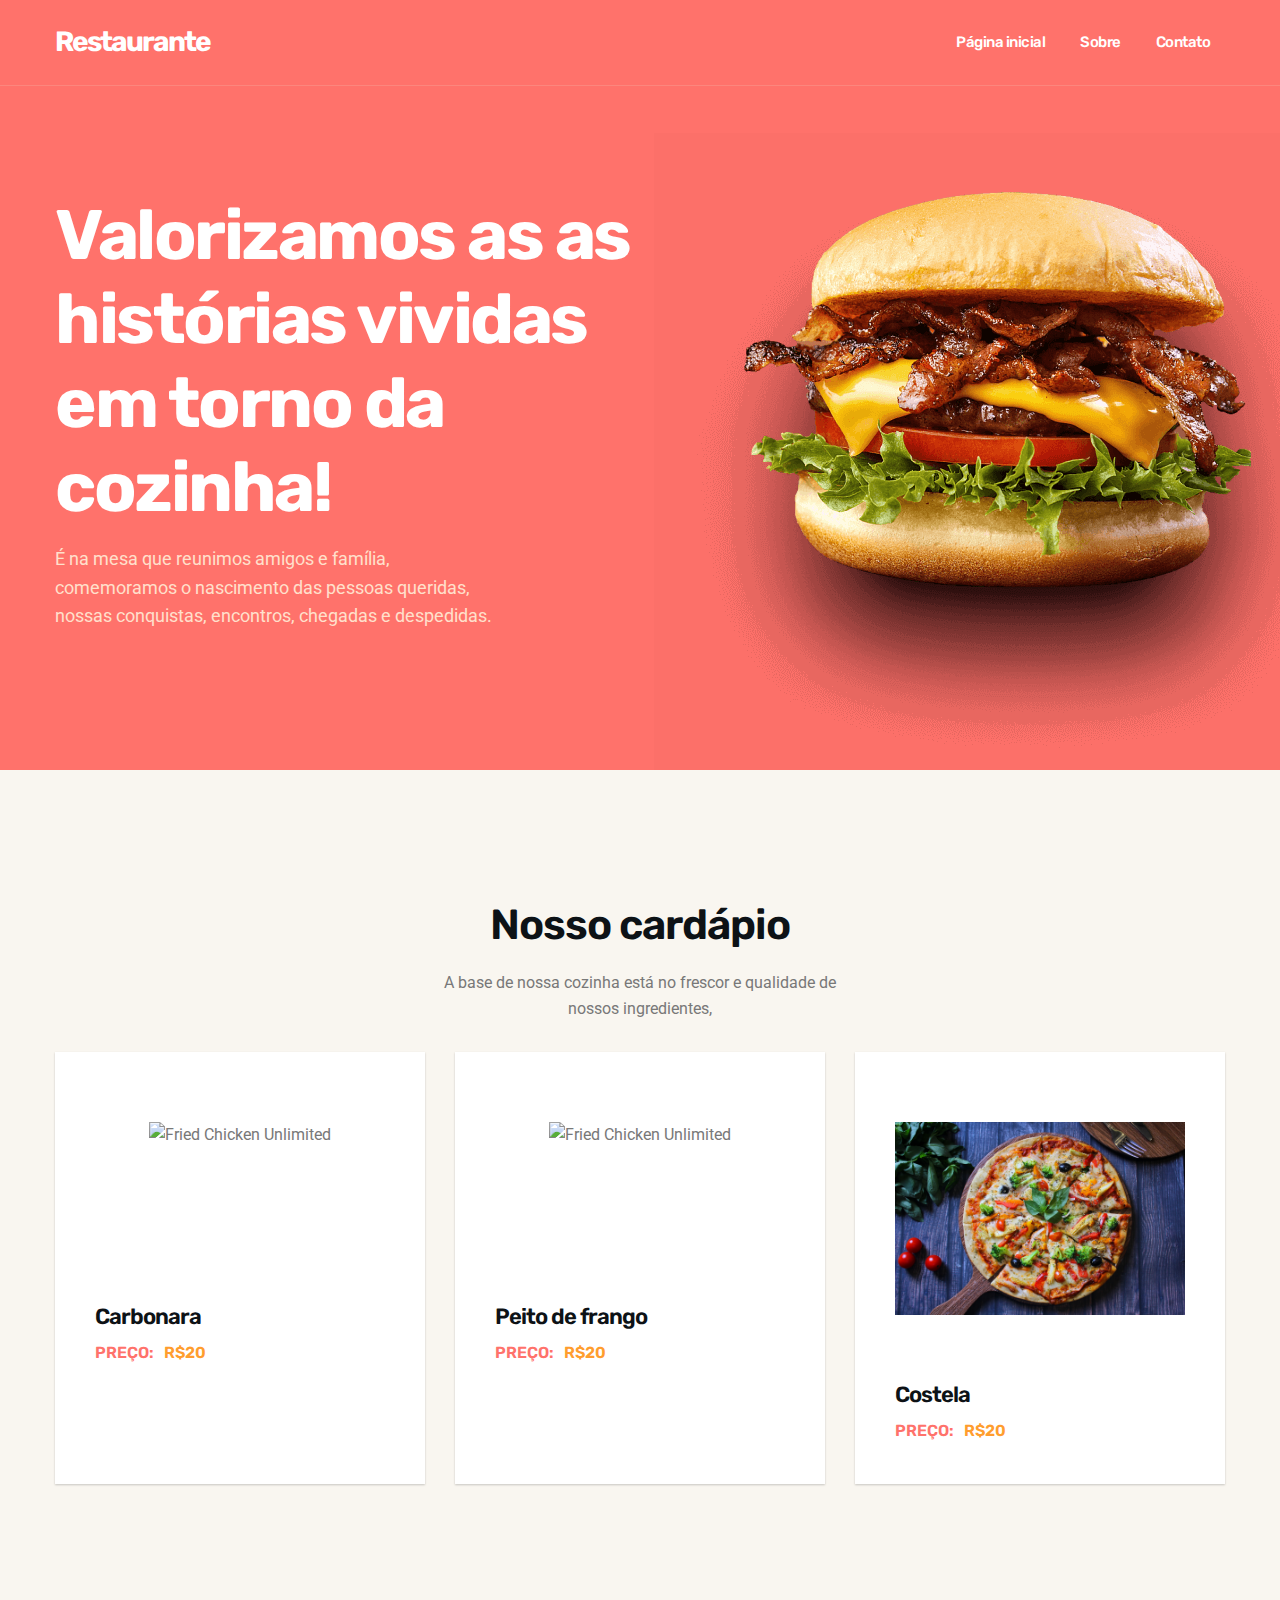
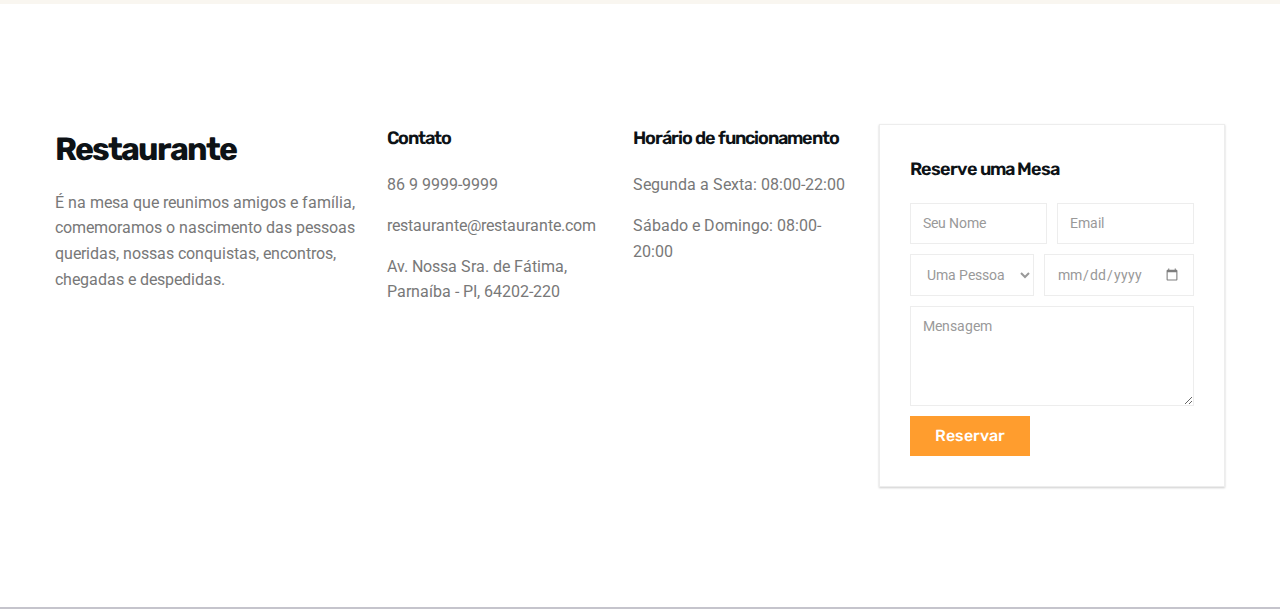
==== index.html @ c1cd0bdb "Arquivos do site estático" ====
<!DOCTYPE html>
<html lang="pt-BR">

<head>
  <meta charset="UTF-8">
  <meta http-equiv="X-UA-Compatible" content="IE=edge">
  <meta name="viewport" content="width=device-width, initial-scale=1.0">
  <title>Restaurante</title>
  <link rel="stylesheet" href="./assets/css/bootstrap.css">
  <link
    href="https://fonts.googleapis.com/css2?family=Roboto:wght@400;500&family=Rubik:wght@400;500;600;700&family=Shadows+Into+Light&display=swap"
    rel="stylesheet">
</head>
<body>
  <header class="header">
    <div class="container">
      <h1>
        <a href="#" class="logo">Restaurante</a>
      </h1>

      <nav class="navbar">
        <ul class="navbar-list">
          <li class="nav-item">
            <a href="#home" class="navbar-link">Página inicial</a>
          </li>
          <li class="nav-item">
            <a href="#about" class="navbar-link">Sobre</a>
          </li>
          <li class="nav-item">
            <a href="#contato" class="navbar-link">Contato</a>
          </li>
        </ul>
      </nav>
    </div>
  </header>

  <main>
    <section class="hero">
      <div class="container">
        <div class="hero-content">
          <h2 class="h1 hero-title">Valorizamos as as histórias vividas em torno da cozinha!</h2>
          <p class="hero-text"> É na mesa que reunimos amigos e família, comemoramos o nascimento das pessoas queridas, nossas conquistas, encontros, chegadas e despedidas.</p>
          <div class="hero-banner"><img src="./assets/images/burguer.png"></div>
        </div>
      </div>
    </section>

    <section class="section food-menu">
      <div class="container">
        <h2 class="h2 section-title">
          Nosso cardápio
        </h2>
        <p class="section-text">
          A base de nossa cozinha está no frescor e qualidade de nossos ingredientes,
        </p>

        <ul class="food-menu-list">
          <li>
            <div class="food-menu-card">
              <div class="card-banner">
                <img src="./assets/images/comida1.jpg" width="300" height="300" loading="lazy"
                  alt="Fried Chicken Unlimited" class="w-100">
              </div>
              <h3 class="h3 card-title">Carbonara</h3>
              <div class="price-wrapper">
                <p class="price-text">Preço:</p>
                <p class="price">R$20</p>
              </div>
            </div>
          </li>

          <li>
            <div class="food-menu-card">
              <div class="card-banner">
                <img src="./assets/images/comida2.jpg" width="300" height="300" loading="lazy"
                  alt="Fried Chicken Unlimited" class="w-100">
              </div>

              <h3 class="h3 card-title">Peito de frango</h3>
              <div class="price-wrapper">
                <p class="price-text">Preço:</p>
                <p class="price">R$20</p>
              </div>
            </div>
          </li>

          <li>
            <div class="food-menu-card">
              <div class="card-banner">
                <img src="./assets/images/comida3.jpg" width="300" height="300" loading="lazy"
                  alt="Fried Chicken Unlimited" class="w-100">
              </div>

              <h3 class="h3 card-title">Costela</h3>
              <div class="price-wrapper">
                <p class="price-text">Preço:</p>
                <p class="price">R$20</p>
              </div>
            </div>
          </li>
        </ul>
      </div>
    </section>

  </main>

  <footer class="footer">
    <div class="footer-top">
      <div class="container">
        <div class="footer-brand">
          <a href="/" class="logo">Restaurante</a>
          <p class="footer-text">
            É na mesa que reunimos amigos e família, comemoramos o nascimento das pessoas queridas, nossas conquistas, encontros, chegadas e despedidas.
          </p>
        </div>

        <ul class="footer-list">
          <p class="footer-list-title">Contato</p>
          <li>
            <p class="footer-list-item">86 9 9999-9999</p>
          </li>
          <li>
            <p class="footer-list-item">restaurante@restaurante.com</p>
          </li>
          <li>
            <p class="footer-list-item">Av. Nossa Sra. de Fátima, Parnaíba - PI, 64202-220</p>
          </li>
        </ul>

        <ul class="footer-list">
          <li>
            <p class="footer-list-title">Horário de funcionamento</p>
          </li>
          <li>
            <p class="footer-list-item">Segunda a Sexta: 08:00-22:00</p>
          </li>
          <li>
            <p class="footer-list-item">Sábado e Domingo: 08:00-20:00</p>
          </li>
        </ul>

        <form action="" class="footer-form">
          <p class="footer-list-title">Reserve uma Mesa</p>
          <div class="input-wrapper">
            <input type="text" name="full_name" required placeholder="Seu Nome" aria-label="Seu Nome"
              class="input-field">
            <input type="email" name="email_address" required placeholder="Email" aria-label="Email"
              class="input-field">
          </div>

          <div class="input-wrapper">
            <select name="total_person" aria-label="Total person" class="input-field">
              <option value="person">Uma Pessoa</option>
              <option value="2 person">Duas Pessoas</option>
              <option value="3 person">Três Pessoas</option>
              <option value="4 person">Quatro Pessoas</option>
            </select>
            <input type="date" name="booking_date" aria-label="Reservation date" class="input-field">
          </div>

          <textarea name="message" required placeholder="Mensagem" aria-label="Mensagem" class="input-field"></textarea>
          <button type="submit" class="btn">Reservar</button>
        </form>
      </div>
    </div>
  </footer>
</body>
</html>
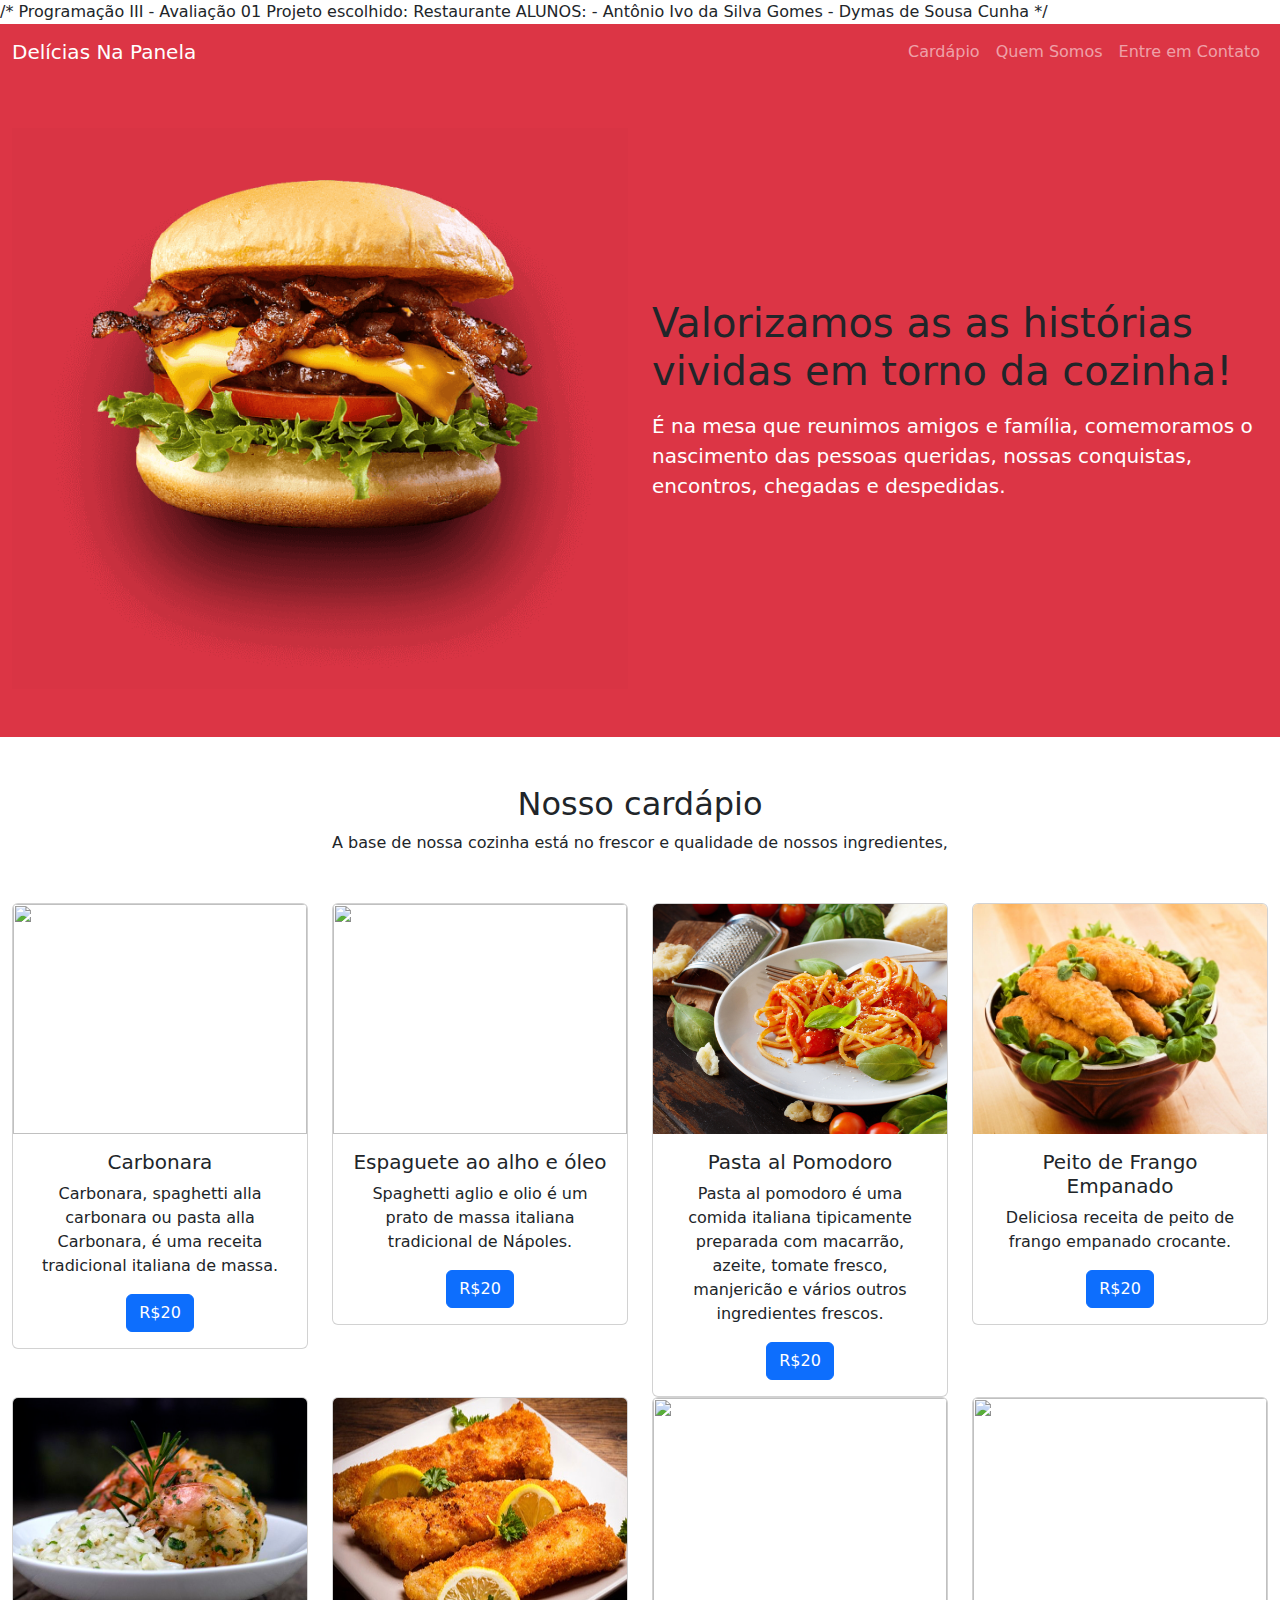
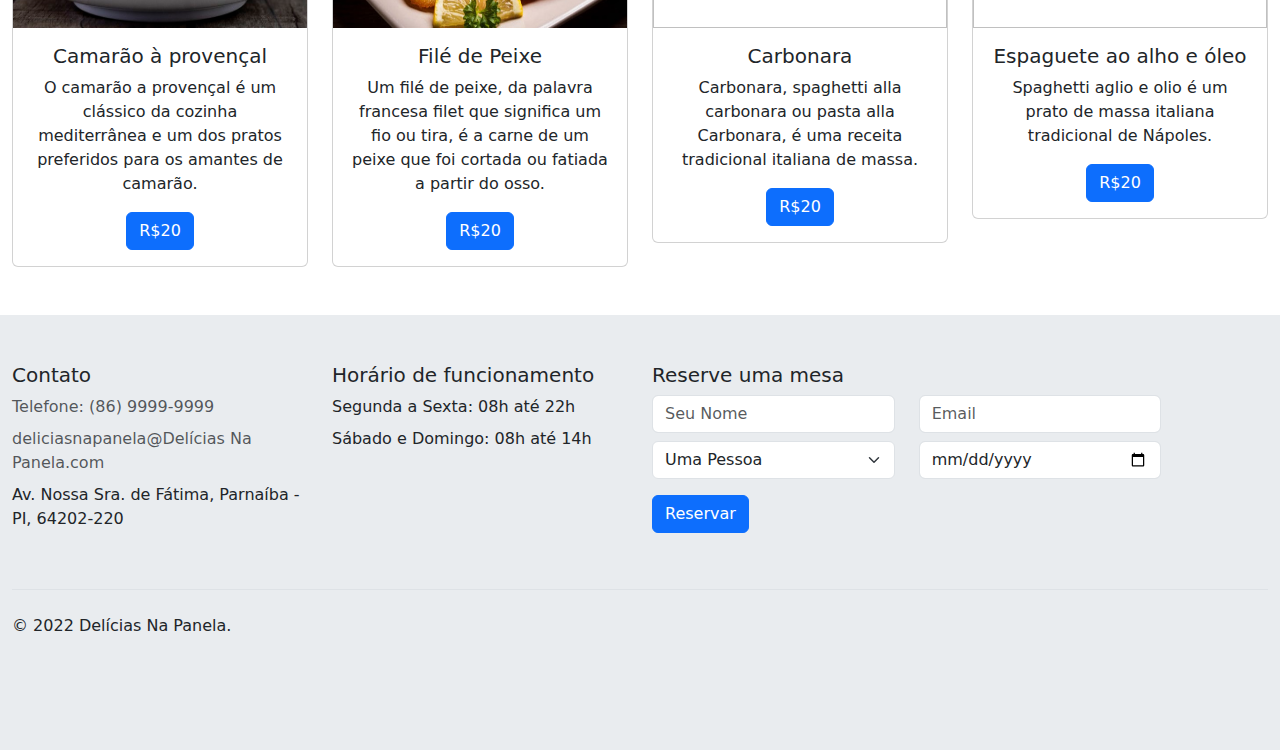
==== commit 545121f9: "Novas mudanças" ====
--- a/index.html
+++ b/index.html
@@ -1,3 +1,12 @@
+/*
+Programação III - Avaliação 01
+Projeto escolhido: Restaurante
+
+ALUNOS:
+- Antônio Ivo da Silva Gomes
+- Dymas de Sousa Cunha
+*/
+
 <!DOCTYPE html>
 <html lang="pt-BR">
 
@@ -5,164 +14,211 @@
   <meta charset="UTF-8">
   <meta http-equiv="X-UA-Compatible" content="IE=edge">
   <meta name="viewport" content="width=device-width, initial-scale=1.0">
-  <title>Restaurante</title>
-  <link rel="stylesheet" href="./assets/css/bootstrap.css">
-  <link
-    href="https://fonts.googleapis.com/css2?family=Roboto:wght@400;500&family=Rubik:wght@400;500;600;700&family=Shadows+Into+Light&display=swap"
-    rel="stylesheet">
+  <title>Delícias Na Panela</title>
+  <link href="https://cdn.jsdelivr.net/npm/bootstrap@5.3.0-alpha1/dist/css/bootstrap.min.css" rel="stylesheet">
+  <link rel="icon" type="image/png" href="./assets/images/favicon.png">
 </head>
+
 <body>
-  <header class="header">
-    <div class="container">
-      <h1>
-        <a href="#" class="logo">Restaurante</a>
-      </h1>
-
-      <nav class="navbar">
-        <ul class="navbar-list">
+  <header>
+    <nav class="navbar navbar-expand-lg bg-danger text-white" data-bs-theme="dark">
+      <div class="container-xxl">
+        <a class="navbar-brand" href="#">Delícias Na Panela</a>
+        <ul class="navbar-nav">
           <li class="nav-item">
-            <a href="#home" class="navbar-link">Página inicial</a>
+            <a href="#cardapio" class="nav-link">Cardápio</a>
           </li>
           <li class="nav-item">
-            <a href="#about" class="navbar-link">Sobre</a>
+            <a href="quemsomos.html" class="nav-link">Quem Somos</a>
           </li>
           <li class="nav-item">
-            <a href="#contato" class="navbar-link">Contato</a>
+            <a href="#rodape" class="nav-link">Entre em Contato</a>
           </li>
         </ul>
-      </nav>
+      </div>
+    </nav>
+  </header>
+
+  <main>
+    <div class="bg-danger" data-bs-theme="dark">
+      <div class="container-xxl">
+        <div class="row align-items-center py-5">
+          <div class="col-sm-6">
+            <img src="./assets/images/burguer.png" class="d-block mx-lg-auto img-fluid" alt="" width="700" height="500">
+          </div>
+          <div class="col-lg-6">
+            <h1 class="mb-3">Valorizamos as as histórias vividas em torno da cozinha!</h1>
+            <p class="lead text-white">É na mesa que reunimos amigos e família, comemoramos o nascimento das pessoas
+              queridas, nossas conquistas, encontros, chegadas e despedidas.</p>
+          </div>
+        </div>
+      </div>
     </div>
-  </header>
-
-  <main>
-    <section class="hero">
-      <div class="container">
-        <div class="hero-content">
-          <h2 class="h1 hero-title">Valorizamos as as histórias vividas em torno da cozinha!</h2>
-          <p class="hero-text"> É na mesa que reunimos amigos e família, comemoramos o nascimento das pessoas queridas, nossas conquistas, encontros, chegadas e despedidas.</p>
-          <div class="hero-banner"><img src="./assets/images/burguer.png"></div>
-        </div>
-      </div>
-    </section>
-
-    <section class="section food-menu">
-      <div class="container">
-        <h2 class="h2 section-title">
+
+    <section>
+      <div class="container-xxl">
+        <h2 id="cardapio" class="h2 text-center pt-5">
           Nosso cardápio
         </h2>
-        <p class="section-text">
+        <p class="text-center">
           A base de nossa cozinha está no frescor e qualidade de nossos ingredientes,
         </p>
 
-        <ul class="food-menu-list">
-          <li>
-            <div class="food-menu-card">
-              <div class="card-banner">
-                <img src="./assets/images/comida1.jpg" width="300" height="300" loading="lazy"
-                  alt="Fried Chicken Unlimited" class="w-100">
-              </div>
-              <h3 class="h3 card-title">Carbonara</h3>
-              <div class="price-wrapper">
-                <p class="price-text">Preço:</p>
-                <p class="price">R$20</p>
-              </div>
-            </div>
-          </li>
-
-          <li>
-            <div class="food-menu-card">
-              <div class="card-banner">
-                <img src="./assets/images/comida2.jpg" width="300" height="300" loading="lazy"
-                  alt="Fried Chicken Unlimited" class="w-100">
-              </div>
-
-              <h3 class="h3 card-title">Peito de frango</h3>
-              <div class="price-wrapper">
-                <p class="price-text">Preço:</p>
-                <p class="price">R$20</p>
-              </div>
-            </div>
-          </li>
-
-          <li>
-            <div class="food-menu-card">
-              <div class="card-banner">
-                <img src="./assets/images/comida3.jpg" width="300" height="300" loading="lazy"
-                  alt="Fried Chicken Unlimited" class="w-100">
-              </div>
-
-              <h3 class="h3 card-title">Costela</h3>
-              <div class="price-wrapper">
-                <p class="price-text">Preço:</p>
-                <p class="price">R$20</p>
-              </div>
-            </div>
-          </li>
-        </ul>
+        <div class="row justify-content-center mt-5">
+
+          <div class="col-sm-3">
+            <div class="card text-center">
+              <img src="./assets/images/comida1.jpg" class="card-img-top" style="height: 230px;">
+              <div class="card-body">
+                <h5 class="card-title">Carbonara</h5>
+                <p class="card-text">Carbonara, spaghetti alla carbonara ou pasta alla Carbonara, é uma receita
+                  tradicional italiana de massa.</p>
+                <a href="#" class="btn btn-primary">R$20</a>
+              </div>
+            </div>
+          </div>
+
+          <div class="col-sm-3">
+            <div class="card text-center">
+              <img src="./assets/images/comida2.jpg" class="card-img-top" style="height: 230px;">
+              <div class="card-body">
+                <h5 class="card-title">Espaguete ao alho e óleo</h5>
+                <p class="card-text">Spaghetti aglio e olio é um prato de massa italiana tradicional de Nápoles. </p>
+                <a href="#" class="btn btn-primary">R$20</a>
+              </div>
+            </div>
+          </div>
+
+          <div class="col-sm-3">
+            <div class="card text-center">
+              <img src="./assets/images/comida3.jpg" class="card-img-top" style="height: 230px;">
+              <div class="card-body">
+                <h5 class="card-title">Pasta al Pomodoro</h5>
+                <p class="card-text">Pasta al pomodoro é uma comida italiana tipicamente preparada com macarrão, azeite,
+                  tomate fresco, manjericão e vários outros ingredientes frescos.</p>
+                <a href="#" class="btn btn-primary">R$20</a>
+              </div>
+            </div>
+          </div>
+
+          <div class="col-sm-3">
+            <div class="card text-center">
+              <img src="./assets/images/comida4.jpg" class="card-img-top" style="height: 230px;">
+              <div class="card-body">
+                <h5 class="card-title">Peito de Frango Empanado</h5>
+                <p class="card-text">Deliciosa receita de peito de frango empanado crocante.</p>
+                <a href="#" class="btn btn-primary">R$20</a>
+              </div>
+            </div>
+          </div>
+
+          <div class="col-sm-3">
+            <div class="card text-center">
+              <img src="./assets/images/comida5.jpg" class="card-img-top" style="height: 230px;">
+              <div class="card-body">
+                <h5 class="card-title">Camarão à provençal</h5>
+                <p class="card-text">O camarão a provençal é um clássico da cozinha mediterrânea e um dos pratos
+                  preferidos para os amantes de camarão.</p>
+                <a href="#" class="btn btn-primary">R$20</a>
+              </div>
+            </div>
+          </div>
+
+          <div class="col-sm-3">
+            <div class="card text-center">
+              <img src="./assets/images/comida6.jpg" class="card-img-top" style="height: 230px;">
+              <div class="card-body">
+                <h5 class="card-title">Filé de Peixe</h5>
+                <p class="card-text">Um filé de peixe, da palavra francesa filet que significa um fio ou tira, é a carne
+                  de um peixe que foi cortada ou fatiada a partir do osso.</p>
+                <a href="#" class="btn btn-primary">R$20</a>
+              </div>
+            </div>
+          </div>
+
+          <div class="col-sm-3">
+            <div class="card text-center">
+              <img src="./assets/images/comida1.jpg" class="card-img-top" style="height: 230px;">
+              <div class="card-body">
+                <h5 class="card-title">Carbonara</h5>
+                <p class="card-text">Carbonara, spaghetti alla carbonara ou pasta alla Carbonara, é uma receita
+                  tradicional italiana de massa.</p>
+                <a href="#" class="btn btn-primary">R$20</a>
+              </div>
+            </div>
+          </div>
+
+          <div class="col-sm-3">
+            <div class="card text-center">
+              <img src="./assets/images/comida2.jpg" class="card-img-top" style="height: 230px;">
+              <div class="card-body">
+                <h5 class="card-title">Espaguete ao alho e óleo</h5>
+                <p class="card-text">Spaghetti aglio e olio é um prato de massa italiana tradicional de Nápoles. </p>
+                <a href="#" class="btn btn-primary">R$20</a>
+              </div>
+            </div>
+          </div>
+
+        </div>
       </div>
     </section>
 
   </main>
 
-  <footer class="footer">
-    <div class="footer-top">
-      <div class="container">
-        <div class="footer-brand">
-          <a href="/" class="logo">Restaurante</a>
-          <p class="footer-text">
-            É na mesa que reunimos amigos e família, comemoramos o nascimento das pessoas queridas, nossas conquistas, encontros, chegadas e despedidas.
-          </p>
-        </div>
-
-        <ul class="footer-list">
-          <p class="footer-list-title">Contato</p>
-          <li>
-            <p class="footer-list-item">86 9 9999-9999</p>
-          </li>
-          <li>
-            <p class="footer-list-item">restaurante@restaurante.com</p>
-          </li>
-          <li>
-            <p class="footer-list-item">Av. Nossa Sra. de Fátima, Parnaíba - PI, 64202-220</p>
-          </li>
-        </ul>
-
-        <ul class="footer-list">
-          <li>
-            <p class="footer-list-title">Horário de funcionamento</p>
-          </li>
-          <li>
-            <p class="footer-list-item">Segunda a Sexta: 08:00-22:00</p>
-          </li>
-          <li>
-            <p class="footer-list-item">Sábado e Domingo: 08:00-20:00</p>
-          </li>
-        </ul>
-
-        <form action="" class="footer-form">
-          <p class="footer-list-title">Reserve uma Mesa</p>
-          <div class="input-wrapper">
-            <input type="text" name="full_name" required placeholder="Seu Nome" aria-label="Seu Nome"
-              class="input-field">
-            <input type="email" name="email_address" required placeholder="Email" aria-label="Email"
-              class="input-field">
-          </div>
-
-          <div class="input-wrapper">
-            <select name="total_person" aria-label="Total person" class="input-field">
-              <option value="person">Uma Pessoa</option>
-              <option value="2 person">Duas Pessoas</option>
-              <option value="3 person">Três Pessoas</option>
-              <option value="4 person">Quatro Pessoas</option>
-            </select>
-            <input type="date" name="booking_date" aria-label="Reservation date" class="input-field">
-          </div>
-
-          <textarea name="message" required placeholder="Mensagem" aria-label="Mensagem" class="input-field"></textarea>
-          <button type="submit" class="btn">Reservar</button>
-        </form>
+  <footer id="rodape" class="mt-5 py-5 bg-body-secondary">
+    <div class="container-xxl">
+      <div class="row">
+        <div class="col-md-3 mb-3">
+          <h5>Contato</h5>
+          <ul class="nav flex-column">
+            <li class="nav-item mb-2"><a href="tel:99999999" class="nav-link p-0 text-muted">Telefone: (86)
+                9999-9999</a></li>
+            <li class="nav-item mb-2"><a href="mailto:deliciasnapanela@Delícias Na Panela.com"
+                class="nav-link p-0 text-muted">deliciasnapanela@Delícias Na Panela.com</a></li>
+            <li class="nav-item mb-2">Av. Nossa Sra. de Fátima, Parnaíba - PI, 64202-220</li>
+          </ul>
+        </div>
+
+        <div class="col-md-3 mb-3">
+          <h5>Horário de funcionamento</h5>
+          <ul class="nav flex-column">
+            <li class="nav-item mb-2">Segunda a Sexta: 08h até 22h</li>
+            <li class="nav-item mb-2">Sábado e Domingo: 08h até 14h</li>
+          </ul>
+        </div>
+
+        <div class="col-md-5 mb-3">
+          <h5>Reserve uma mesa</h5>
+          <form>
+            <div class="row mb-2">
+              <div class="col-sm-6"><input type="text" placeholder="Seu Nome" class="form-control"></div>
+              <div class="col-sm-6"><input type="email" placeholder="Email" class="form-control"></div>
+            </div>
+
+            <div class="row mb-3">
+              <div class="col-sm-6">
+                <select class="form-select">
+                  <option>Uma Pessoa</option>
+                  <option>Duas Pessoas</option>
+                  <option>Três Pessoas</option>
+                  <option>Quatro Pessoas</option>
+                </select>
+              </div>
+
+              <div class="col-sm-6">
+                <input type="date" class="form-control">
+              </div>
+            </div>
+            <button type="submit" class="btn btn-primary">Reservar</button>
+          </form>
+        </div>
+      </div>
+
+      <div class="py-4 my-4 border-top">
+        <p>© 2022 Delícias Na Panela.</p>
       </div>
     </div>
   </footer>
 </body>
+
 </html>